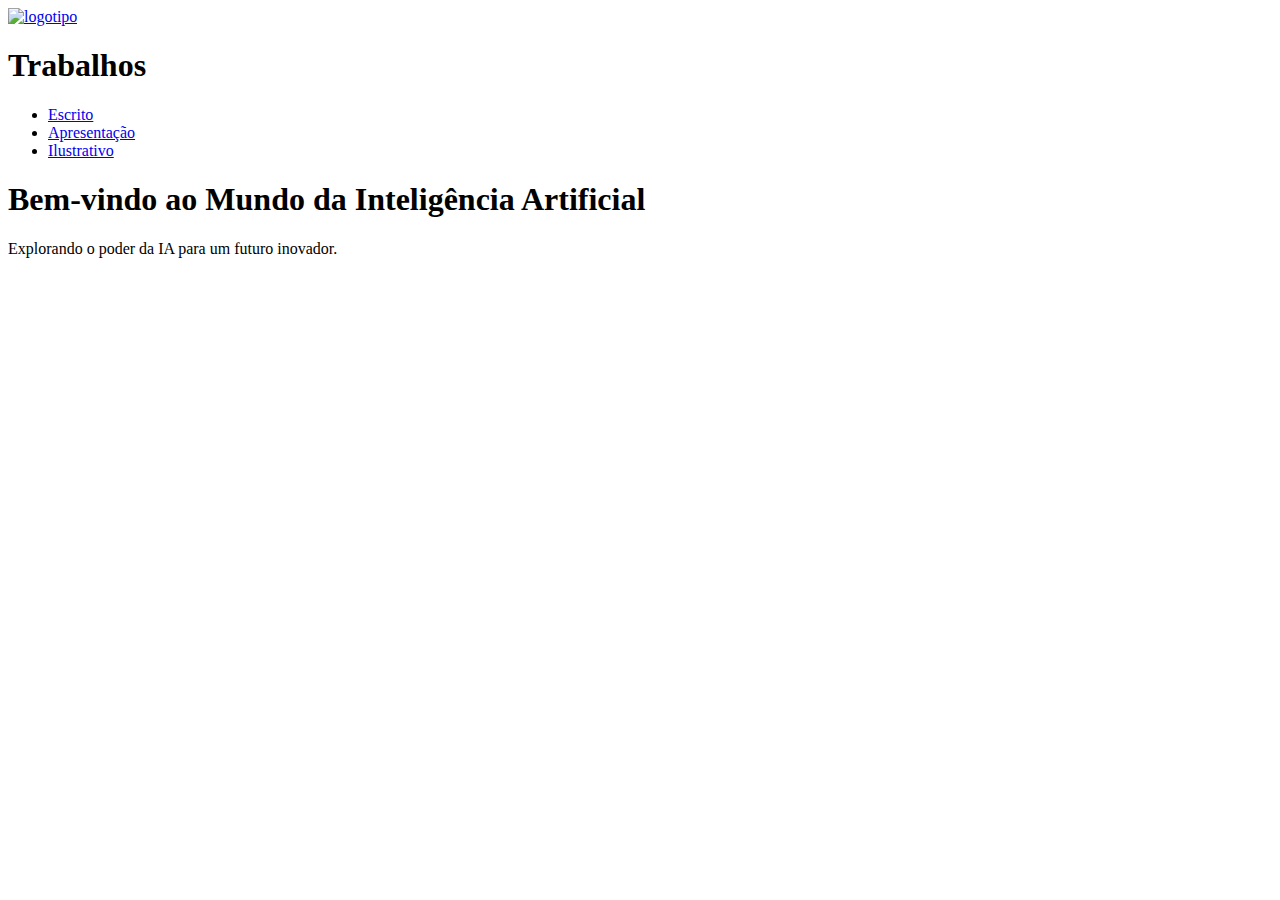
==== home.html @ 1f3b5f79 "Add files via upload" ====
<!DOCTYPE html>
<html lang="en">

<head>
    <meta charset="UTF-8">
    <meta name="viewport" content="width=device-width, initial-scale=1.0">
    <link rel="stylesheet" href="styles.css">
    <title>Inteligência Artificial</title>
</head>

<body>
    <header>
        <div class="logo">
            <a href="home.html"><img src="" alt="logotipo"></a>
        </div>
        <div class="title">
            <h1>Trabalhos</h1>
            <nav>
                <ul>
                    <li><a href="escrito.html">Escrito</a></li>
                    <li><a href="apresentacao.html">Apresentação</a></li>
                    <li><a href="ilustrativo.html">Ilustrativo</a></li>
                </ul>
            </nav>
        </div>
    </header>

    <div class="centralized-content">
        <h1>Bem-vindo ao Mundo da Inteligência Artificial</h1>
        <p>Explorando o poder da IA para um futuro inovador.</p>
    </div>
    <!-- Conteúdo da página -->
</body>

</html>
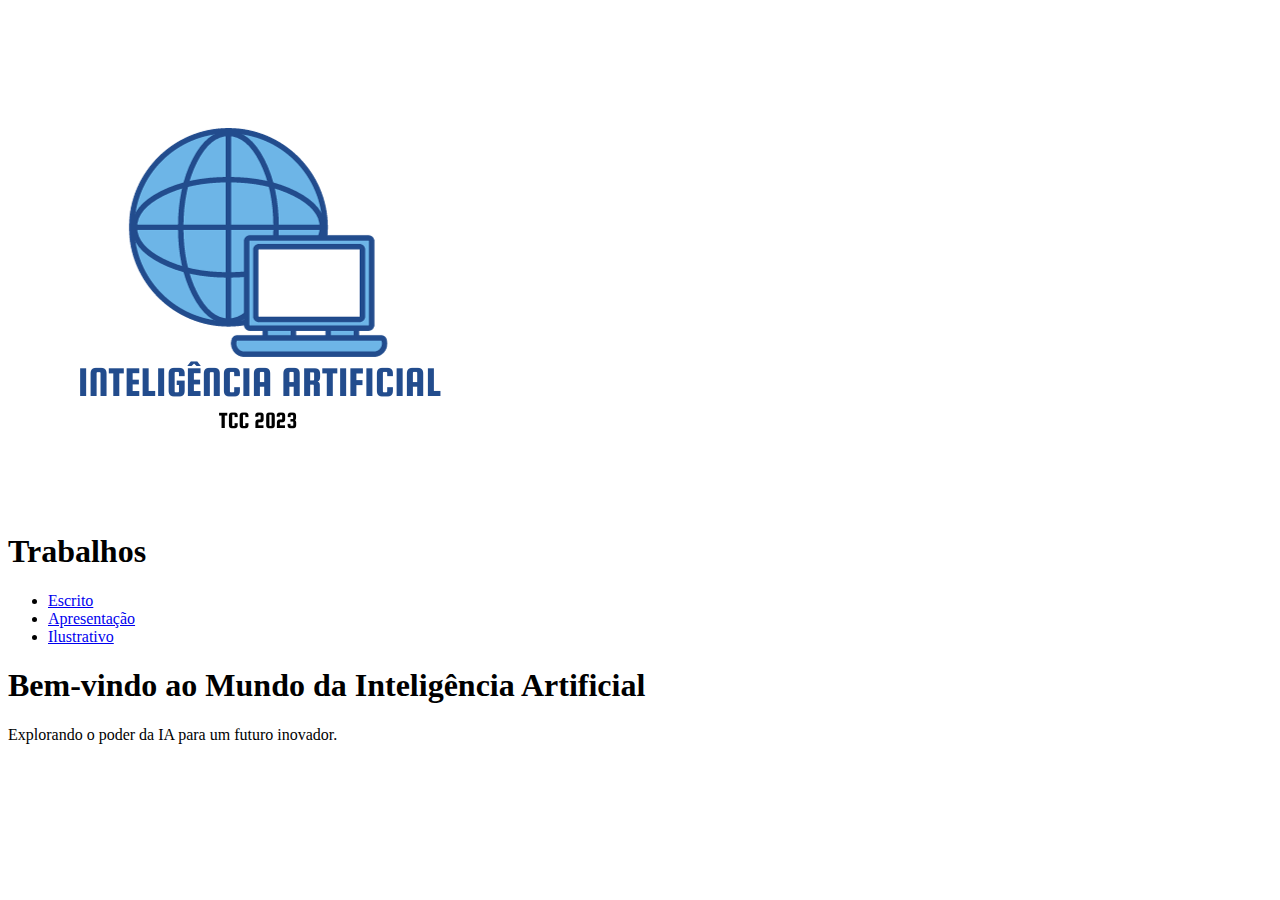
==== commit c7e6113f: "site" ====
--- a/home.html
+++ b/home.html
@@ -11,14 +11,14 @@
 <body>
     <header>
         <div class="logo">
-            <a href="home.html"><img src="" alt="logotipo"></a>
+            <a href="home.html"><img src="Inteligência Artificial.png" alt="logotipo"></a>
         </div>
         <div class="title">
             <h1>Trabalhos</h1>
             <nav>
                 <ul>
                     <li><a href="escrito.html">Escrito</a></li>
-                    <li><a href="apresentacao.html">Apresentação</a></li>
+                    <li><a href="apresentacoes.html">Apresentação</a></li>
                     <li><a href="ilustrativo.html">Ilustrativo</a></li>
                 </ul>
             </nav>
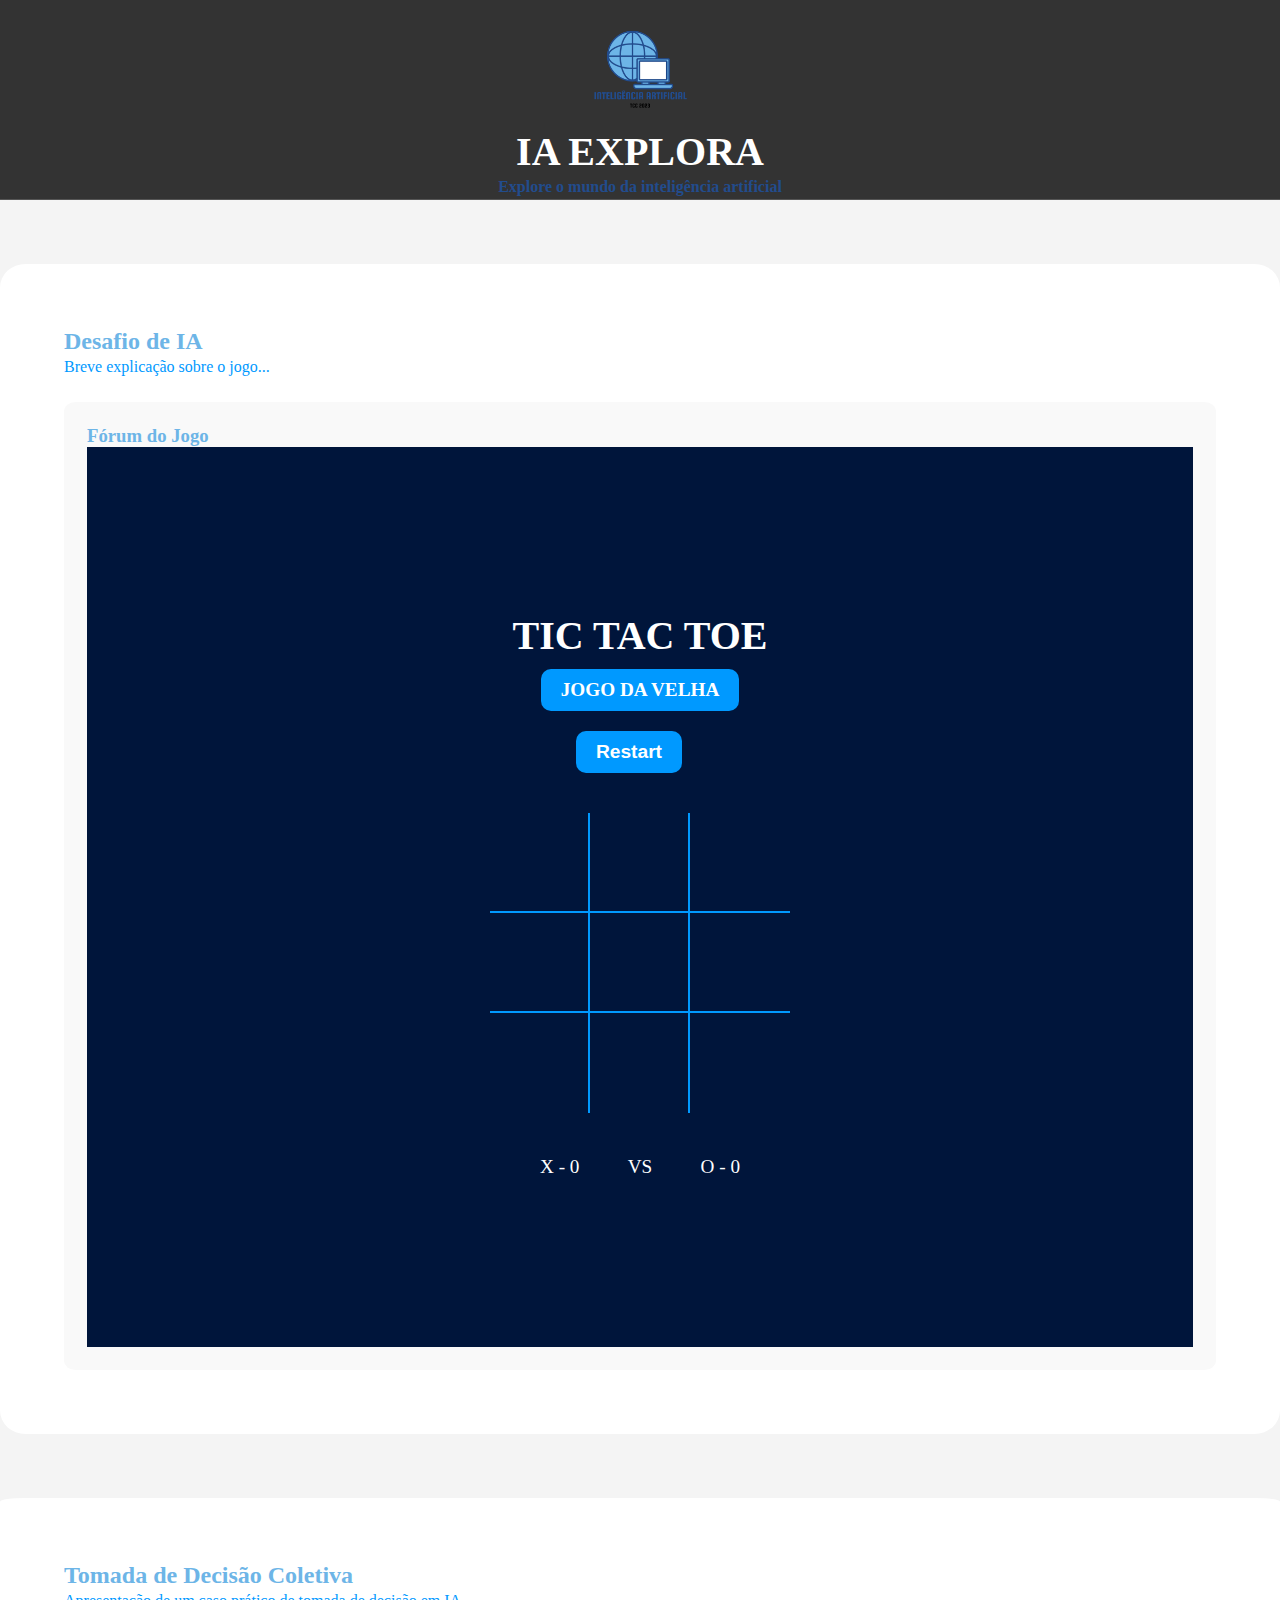
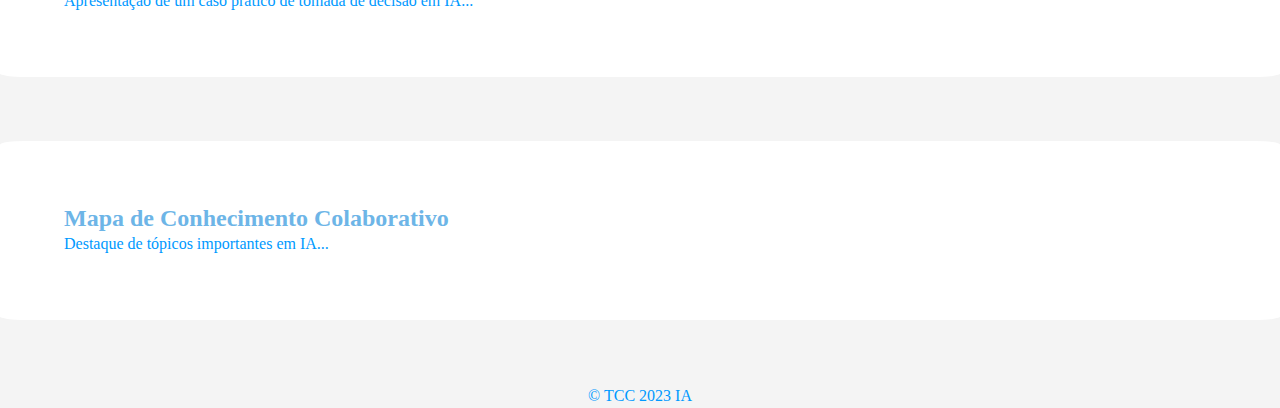
==== commit 2c31fcbd: "site" ====
--- a/home.html
+++ b/home.html
@@ -1,35 +1,74 @@
 <!DOCTYPE html>
 <html lang="en">
-
 <head>
     <meta charset="UTF-8">
     <meta name="viewport" content="width=device-width, initial-scale=1.0">
     <link rel="stylesheet" href="styles.css">
-    <title>Inteligência Artificial</title>
+    <title>IA Explora</title>
 </head>
+<body>
 
-<body>
     <header>
         <div class="logo">
-            <a href="home.html"><img src="Inteligência Artificial.png" alt="logotipo"></a>
+            <img src="logo.png" alt="IA Explora Logo">
+            
         </div>
-        <div class="title">
-            <h1>Trabalhos</h1>
-            <nav>
-                <ul>
-                    <li><a href="escrito.html">Escrito</a></li>
-                    <li><a href="apresentacoes.html">Apresentação</a></li>
-                    <li><a href="ilustrativo.html">Ilustrativo</a></li>
-                </ul>
-            </nav>
-        </div>
+        <h1>IA Explora</h1>
+       <b> <p>Explore o mundo da inteligência artificial</p></b>
     </header>
 
-    <div class="centralized-content">
-        <h1>Bem-vindo ao Mundo da Inteligência Artificial</h1>
-        <p>Explorando o poder da IA para um futuro inovador.</p>
-    </div>
-    <!-- Conteúdo da página -->
+    <section class="game-section">
+        <h2>Desafio de IA</h2>
+        <p>Breve explicação sobre o jogo...</p>
+        <!-- Adicione aqui a interface do jogo -->
+        <div class="forum">
+            <h3>Fórum do Jogo</h3>
+            <div class="container">
+                <h1 id="playerText">Tic Tac Toe</h1>
+                <a  class="mode-btn">JOGO DA VELHA</a>
+                <button id="restartBtn">Restart</button>
+          
+                <div id="gameboard">
+                  <div class="box" id="0"></div>
+                  <div class="box" id="1"></div>
+                  <div class="box" id="2"></div>
+                  <div class="box" id="3"></div>
+                  <div class="box" id="4"></div>
+                  <div class="box" id="5"></div>
+                  <div class="box" id="6"></div>
+                  <div class="box" id="7"></div>
+                  <div class="box" id="8"></div>
+                </div>
+          
+                <div id="scoreboard">
+                  <p>X - <span id="x-points">0</span></p>
+                  <p>VS</p>
+                  <p>O - <span id="o-points">0</span></p>
+                </div>
+              </div>
+          
+              <script src="/main.js"></script>
+            <!-- Espaço para discussões sobre o jogo -->
+        </div>
+    </section>
+
+    <section class="decision-section">
+        <h2>Tomada de Decisão Coletiva</h2>
+        <p>Apresentação de um caso prático de tomada de decisão em IA...</p>
+        <!-- Adicione aqui a enquete interativa -->
+    </section>
+
+    <section class="knowledge-map-section">
+        <h2>Mapa de Conhecimento Colaborativo</h2>
+        <p>Destaque de tópicos importantes em IA...</p>
+        <!-- Adicione aqui o mapa interativo -->
+    </section>
+
+    <footer>
+
+        <p>&copy; TCC 2023 IA</p>
+    </footer>
+
 </body>
+</html>
 
-</html>
--- a/styles.css
+++ b/styles.css
@@ -0,0 +1,186 @@
+body {
+    font-family: 'Arial', sans-serif;
+    margin: 0;
+    padding: 0;
+    background-color: #f4f4f4;
+}
+
+header {
+    background-color: #333;
+    color: #224C8D;
+    padding: 0;
+    text-align: center;
+    border-bottom: 1px solid #555;
+}
+
+
+.logo {
+    display: flex;
+    align-items: center;
+    justify-content: center;
+}
+
+.logo img {
+    width: 10%; /* Ajuste conforme necessário */
+}
+
+h1 {
+    margin: 0;
+    font-size: 3vw; /* Utilizando vw para tamanho de fonte responsivo */
+}
+
+h2, h3 {
+    color: #6DB5E7;
+}
+
+p {
+    line-height: 1.5;
+}
+
+.game-section, .decision-section, .knowledge-map-section {
+    margin: 5% 0;
+    background-color: #fff;
+    padding: 5%;
+    border-radius: 2%;
+    box-shadow: 0 1% 2% rgba(0, 0, 0, 0.1);
+}
+
+.forum {
+    background-color: #f9f9f9;
+    padding: 2%;
+    margin-top: 2%;
+    border-radius: 1%;
+}
+
+.social-media {
+    margin-top: 2%;
+}
+
+button {
+    background-color: #ff9900;
+    color: #fff;
+    padding: 1% 2%;
+    border: none;
+    border-radius: 1%;
+    margin-right: 2%;
+    cursor: pointer;
+}
+
+footer {
+    text-align: center;
+    margin-top: 5%;
+}
+
+* {
+    padding: 0;
+    margin: 0;
+    box-sizing: border-box;
+  }
+  
+  :root {
+    --blue: #0099ff;
+    --winning-blocks: #b9009a;
+  }
+  
+  body {
+    color: var(--blue);
+    font-family: "Finger Paint", cursive;
+  }
+  
+  h1 {
+    font-size: 2.5rem;
+    text-transform: uppercase;
+    color: #fff;
+  }
+  
+  .container {
+    height: 100vh;
+    display: flex;
+    justify-content: center;
+    align-items: center;
+    flex-direction: column;
+    background-color: #00153b;
+  }
+  
+  #gameboard {
+    width: min(95%, 300px);
+    max-width: 100%;
+    display: grid;
+    grid-template-columns: repeat(3, 1fr);
+    margin-top: 40px;
+  }
+  
+  #scoreboard {
+    margin-top: 40px;
+    display: flex;
+    width: 50%;
+    justify-content: space-between;
+    font-size: 1.2rem;
+    color: #fff;
+    width: min(95%, 200px);
+    max-width: 100%;
+  }
+  
+  #difficulty-board {
+    display: flex;
+    align-items: center;
+    margin-top: 20px;
+  }
+  
+  #difficulty-board select {
+    padding: 5px 20px;
+    font-weight: bold;
+    font-size: 1rem;
+    margin-left: 10px;
+  }
+  
+  .box {
+    height: 100px;
+    width: 100px;
+    display: flex;
+    align-items: center;
+    justify-content: center;
+    color: var(--blue);
+    font-size: 120px;
+    border-right: 2px solid;
+    border-bottom: 2px solid;
+  }
+  
+  .box:nth-child(3n) {
+    border-right: none;
+  }
+  
+  .box:nth-child(6) ~ .box {
+    border-bottom: none;
+  }
+  
+  button {
+    padding: 10px 20px;
+    border-radius: 10px;
+    background-color: var(--blue);
+    color: #fff;
+    border-color: var(--blue);
+    font-size: 1.2rem;
+    transition: 200ms transform;
+    font-weight: 600;
+    margin-top: 20px;
+  }
+  
+  .mode-btn {
+    padding: 10px 20px;
+    border-radius: 10px;
+    background-color: var(--blue);
+    color: #fff;
+    border-color: var(--blue);
+    font-size: 1.2rem;
+    transition: 200ms transform;
+    font-weight: 600;
+    margin-top: 10px;
+    text-decoration: none;
+  }
+  
+  button:hover {
+    cursor: pointer;
+    transform: translateY(-2px);
+  }
+  
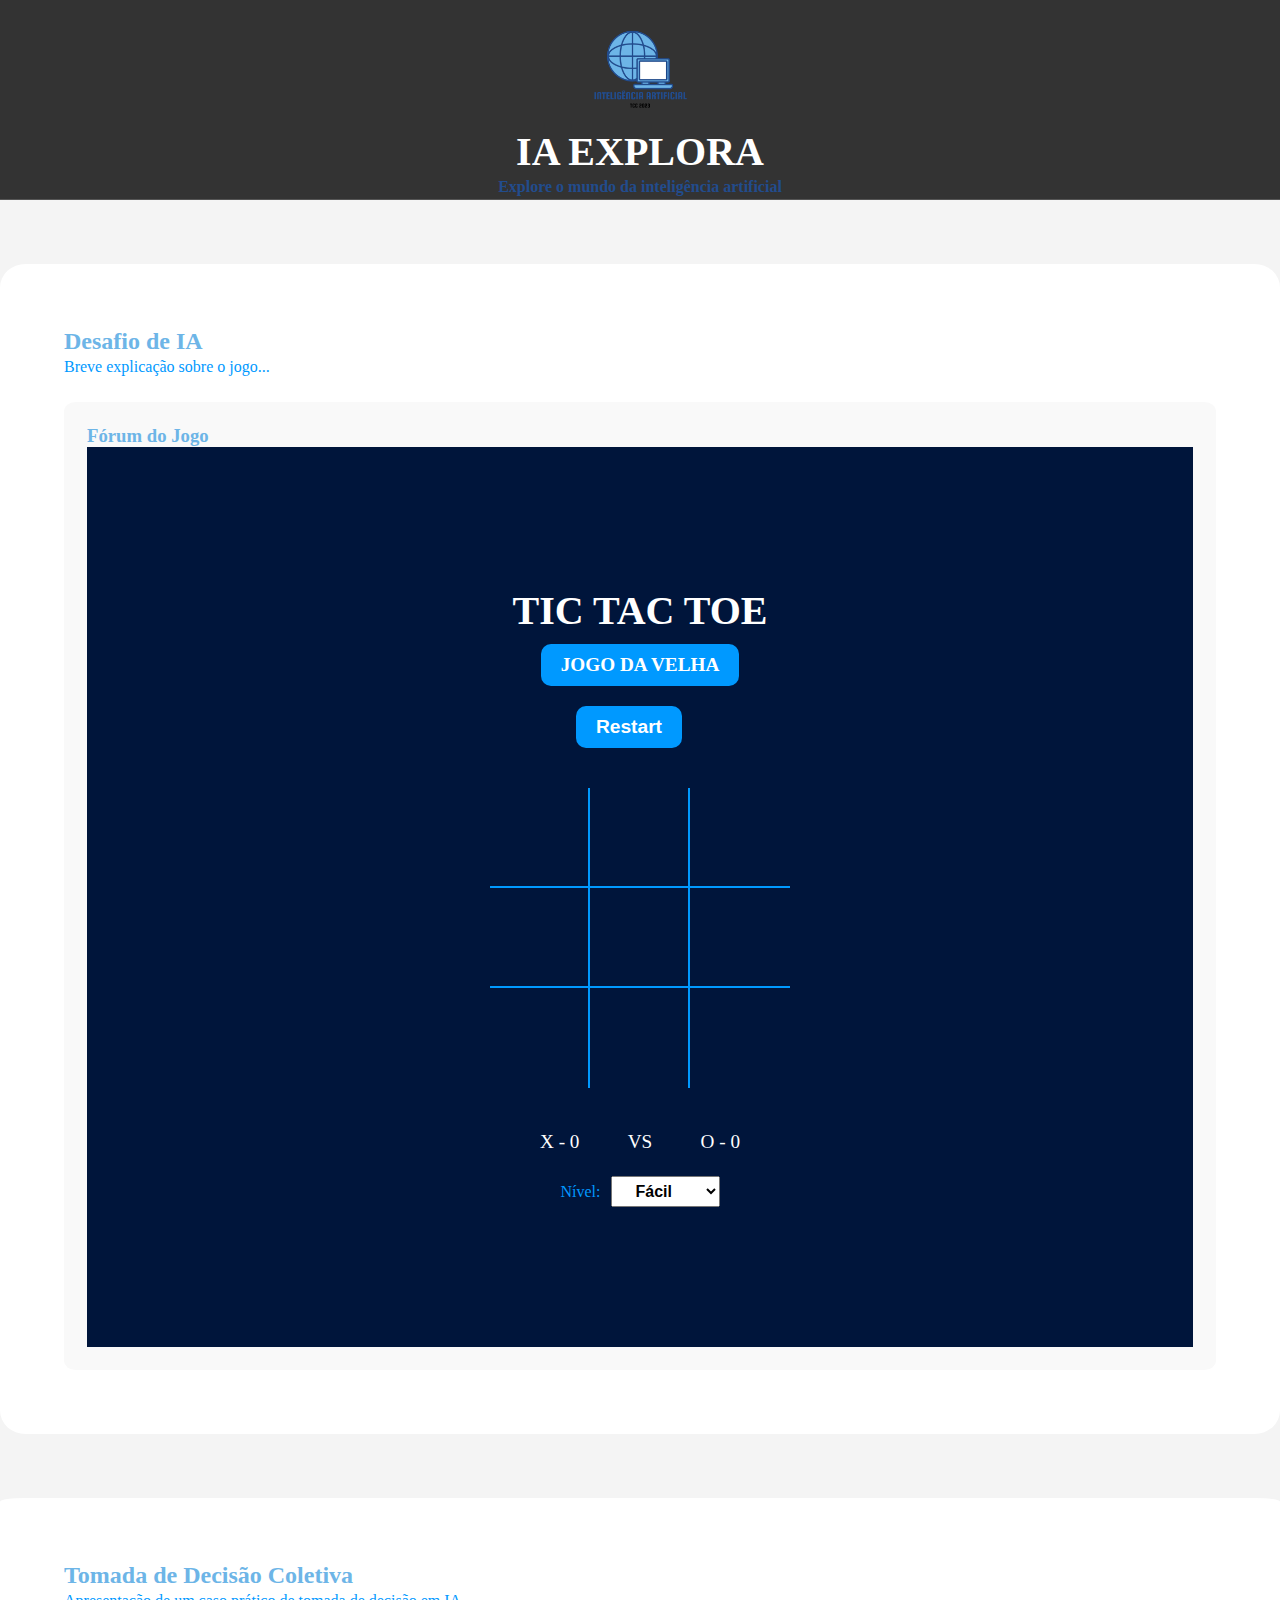
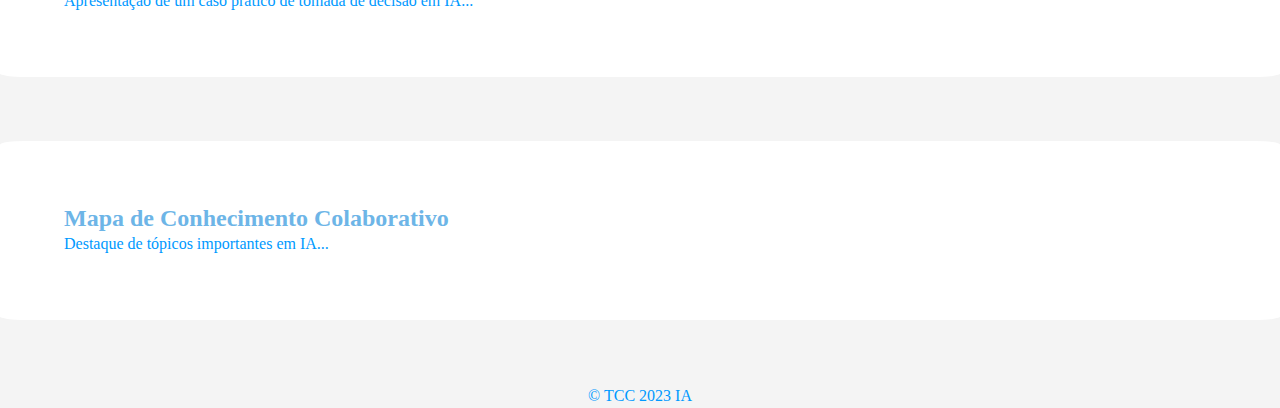
==== commit 4edd128b: "site" ====
--- a/home.html
+++ b/home.html
@@ -28,28 +28,37 @@
                 <a  class="mode-btn">JOGO DA VELHA</a>
                 <button id="restartBtn">Restart</button>
           
-                <div id="gameboard">
-                  <div class="box" id="0"></div>
-                  <div class="box" id="1"></div>
-                  <div class="box" id="2"></div>
-                  <div class="box" id="3"></div>
-                  <div class="box" id="4"></div>
-                  <div class="box" id="5"></div>
-                  <div class="box" id="6"></div>
-                  <div class="box" id="7"></div>
-                  <div class="box" id="8"></div>
-                </div>
-          
-                <div id="scoreboard">
-                  <p>X - <span id="x-points">0</span></p>
-                  <p>VS</p>
-                  <p>O - <span id="o-points">0</span></p>
-                </div>
-              </div>
-          
-              <script src="/main.js"></script>
-            <!-- Espaço para discussões sobre o jogo -->
-        </div>
+              
+                    <div id="gameboard">
+                      <div class="box" id="0"></div>
+                      <div class="box" id="1"></div>
+                      <div class="box" id="2"></div>
+                      <div class="box" id="3"></div>
+                      <div class="box" id="4"></div>
+                      <div class="box" id="5"></div>
+                      <div class="box" id="6"></div>
+                      <div class="box" id="7"></div>
+                      <div class="box" id="8"></div>
+                    </div>
+              
+                    <div id="scoreboard">
+                      <p>X - <span id="x-points">0</span></p>
+                      <p>VS</p>
+                      <p>O - <span id="o-points">0</span></p>
+                    </div>
+              
+                    <div id="difficulty-board">
+                      <p>Nível: </p>
+                      <select id="difficulty-select">
+                        <option value="1">Fácil</option>
+                        <option value="2">Médio</option>
+                        <option value="3">Difícil</option>
+                      </select>
+                    </div>
+                  </div>
+              
+        </div>          
+                  <script type="module" src="/one-player.js"></script>
     </section>
 
     <section class="decision-section">
--- a/styles.css
+++ b/styles.css
@@ -79,7 +79,7 @@
   
   :root {
     --blue: #0099ff;
-    --winning-blocks: #b9009a;
+    --winning-blocks: #83E509;
   }
   
   body {
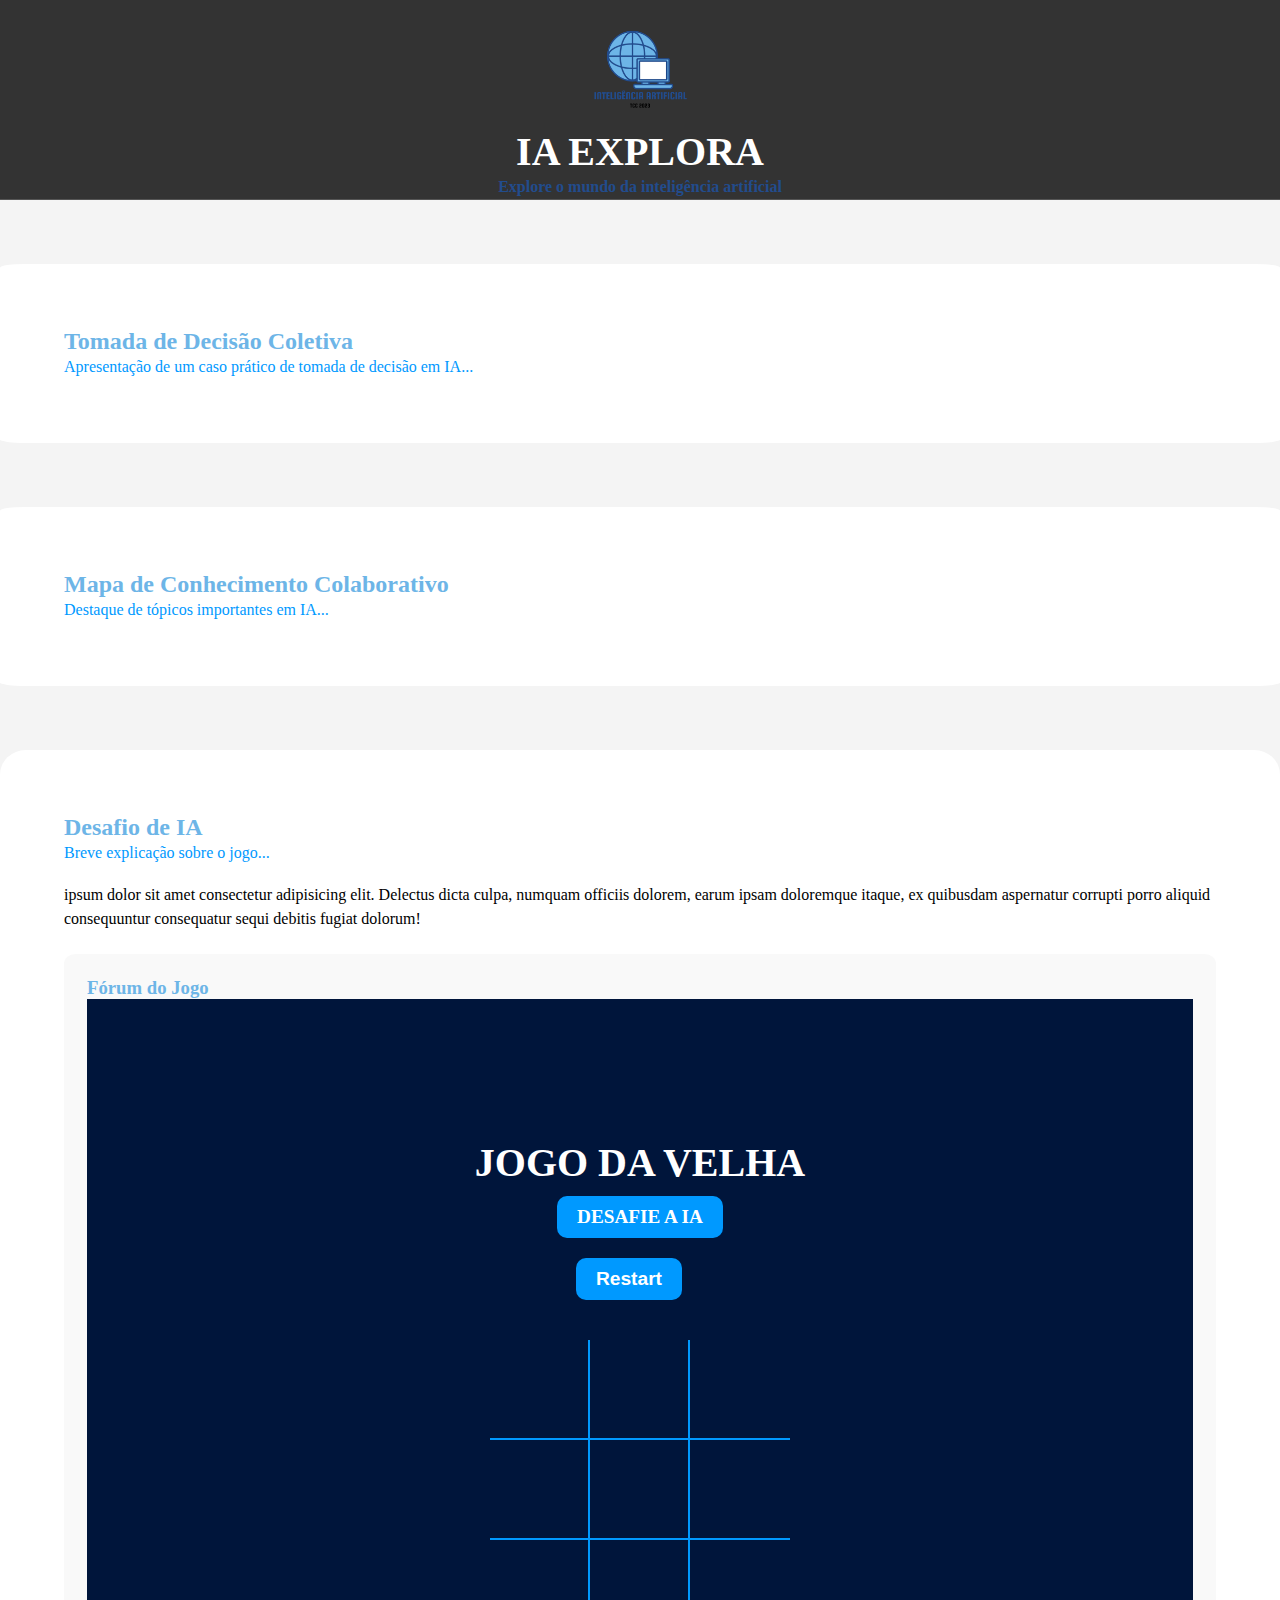
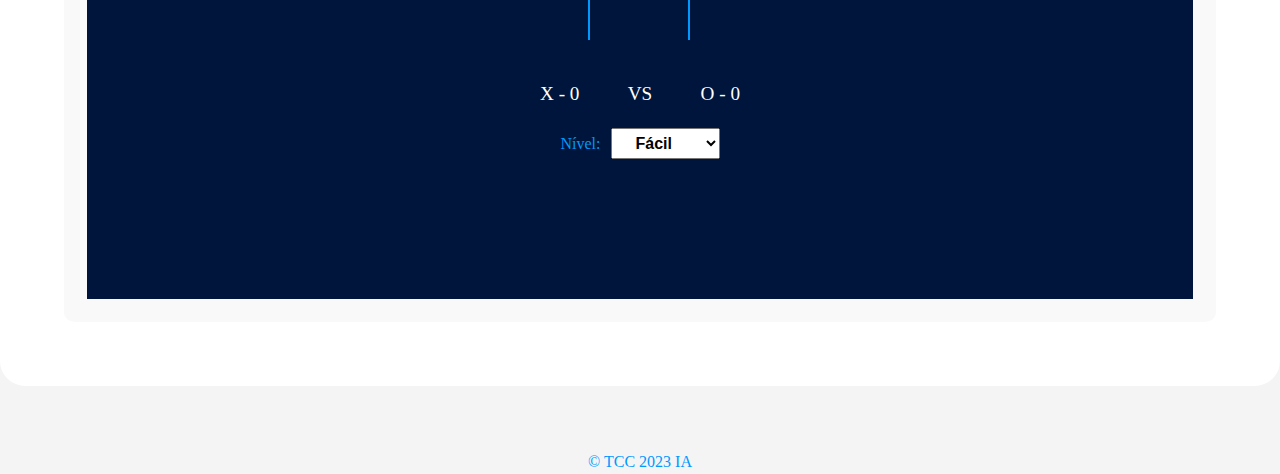
==== commit 49b9f92f: "site" ====
--- a/home.html
+++ b/home.html
@@ -17,49 +17,7 @@
        <b> <p>Explore o mundo da inteligência artificial</p></b>
     </header>
 
-    <section class="game-section">
-        <h2>Desafio de IA</h2>
-        <p>Breve explicação sobre o jogo...</p>
-        <!-- Adicione aqui a interface do jogo -->
-        <div class="forum">
-            <h3>Fórum do Jogo</h3>
-            <div class="container">
-                <h1 id="playerText">Tic Tac Toe</h1>
-                <a  class="mode-btn">JOGO DA VELHA</a>
-                <button id="restartBtn">Restart</button>
-          
-              
-                    <div id="gameboard">
-                      <div class="box" id="0"></div>
-                      <div class="box" id="1"></div>
-                      <div class="box" id="2"></div>
-                      <div class="box" id="3"></div>
-                      <div class="box" id="4"></div>
-                      <div class="box" id="5"></div>
-                      <div class="box" id="6"></div>
-                      <div class="box" id="7"></div>
-                      <div class="box" id="8"></div>
-                    </div>
-              
-                    <div id="scoreboard">
-                      <p>X - <span id="x-points">0</span></p>
-                      <p>VS</p>
-                      <p>O - <span id="o-points">0</span></p>
-                    </div>
-              
-                    <div id="difficulty-board">
-                      <p>Nível: </p>
-                      <select id="difficulty-select">
-                        <option value="1">Fácil</option>
-                        <option value="2">Médio</option>
-                        <option value="3">Difícil</option>
-                      </select>
-                    </div>
-                  </div>
-              
-        </div>          
-                  <script type="module" src="/one-player.js"></script>
-    </section>
+
 
     <section class="decision-section">
         <h2>Tomada de Decisão Coletiva</h2>
@@ -72,7 +30,49 @@
         <p>Destaque de tópicos importantes em IA...</p>
         <!-- Adicione aqui o mapa interativo -->
     </section>
-
+    <section class="game-section">
+      <h2>Desafio de IA</h2>
+      <p>Breve explicação sobre o jogo...</p><br>
+          <p class="explicacao"> ipsum dolor sit amet consectetur adipisicing elit. Delectus dicta culpa, numquam officiis dolorem, earum ipsam doloremque itaque, ex quibusdam aspernatur corrupti porro aliquid consequuntur consequatur sequi debitis fugiat dolorum!</p>
+      <div class="forum">
+          <h3>Fórum do Jogo</h3>
+          <div class="container">
+              <h1 id="playerText">JOGO DA VELHA</h1>
+              <a  class="mode-btn">DESAFIE A IA</a>
+              <button id="restartBtn">Restart</button>
+        
+            
+                  <div id="gameboard">
+                    <div class="box" id="0"></div>
+                    <div class="box" id="1"></div>
+                    <div class="box" id="2"></div>
+                    <div class="box" id="3"></div>
+                    <div class="box" id="4"></div>
+                    <div class="box" id="5"></div>
+                    <div class="box" id="6"></div>
+                    <div class="box" id="7"></div>
+                    <div class="box" id="8"></div>
+                  </div>
+            
+                  <div id="scoreboard">
+                    <p>X - <span id="x-points">0</span></p>
+                    <p>VS</p>
+                    <p>O - <span id="o-points">0</span></p>
+                  </div>
+            
+                  <div id="difficulty-board">
+                    <p>Nível: </p>
+                    <select id="difficulty-select">
+                      <option value="1">Fácil</option>
+                      <option value="2">Médio</option>
+                      <option value="3">Difícil</option>
+                    </select>
+                  </div>
+                </div>
+            
+      </div>          
+                <script type="module" src="one-player.js"></script>
+  </section>
     <footer>
 
         <p>&copy; TCC 2023 IA</p>
--- a/styles.css
+++ b/styles.css
@@ -184,3 +184,7 @@
     transform: translateY(-2px);
   }
   
+.explicacao{
+
+  color: #000000;
+}